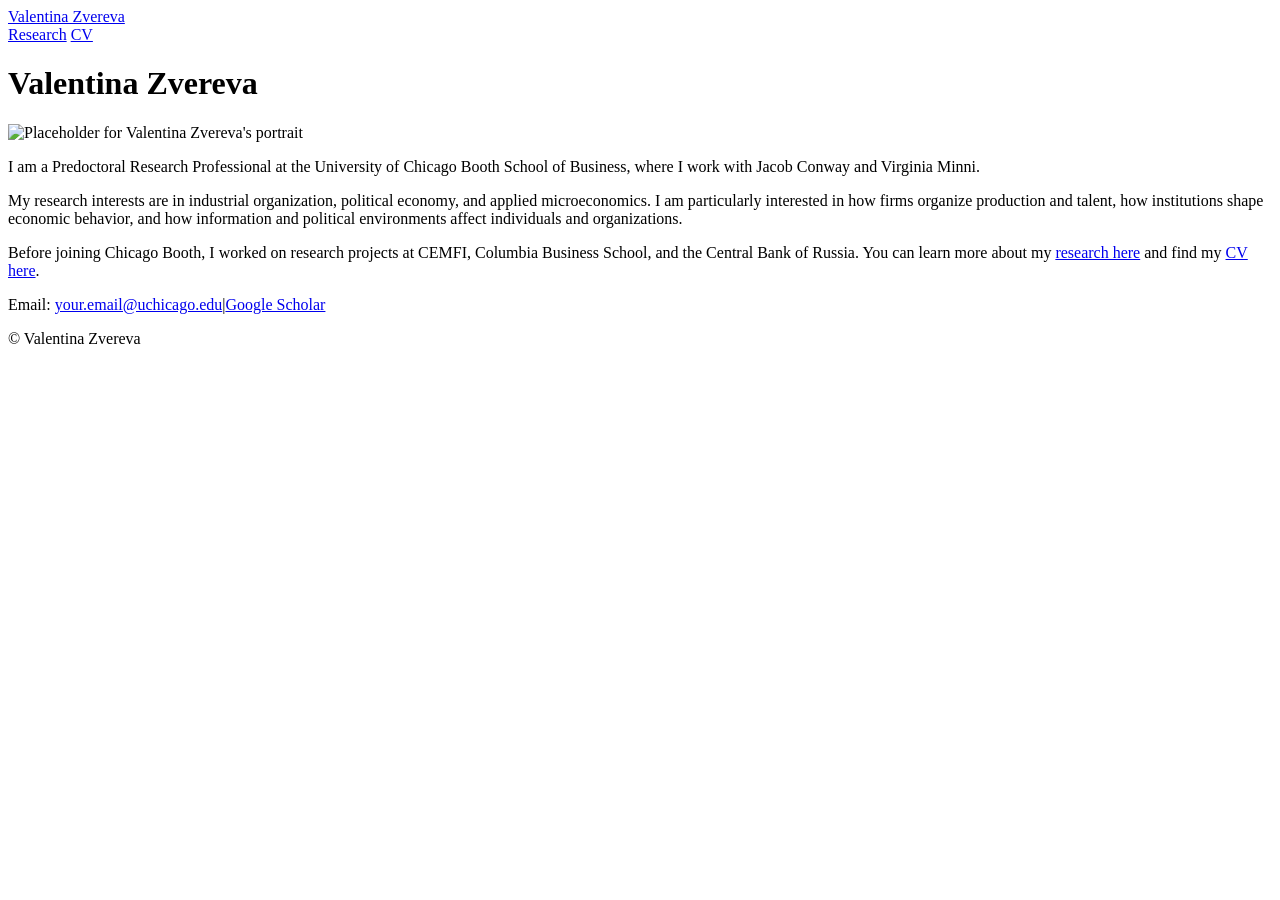
==== index.html @ 0b0f0c3b "Add index.html" ====
<!DOCTYPE html>
<html lang="en">
<head>
  <meta charset="UTF-8" />
  <meta name="viewport" content="width=device-width, initial-scale=1.0" />
  <meta name="description" content="Valentina Zvereva — Predoctoral Research Professional at the University of Chicago Booth School of Business." />
  <title>Valentina Zvereva</title>
  <link rel="stylesheet" href="styles.css" />
</head>
<body>
  <header class="site-header">
    <div class="site-shell navbar">
      <a class="site-name" href="index.html">Valentina Zvereva</a>
      <nav class="nav-links" aria-label="Primary navigation">
        <a href="research.html">Research</a>
        <a href="cv.html">CV</a>
      </nav>
    </div>
  </header>

  <main class="home">
    <div class="site-shell">
      <h1>Valentina Zvereva</h1>
      <div class="bio-grid">
        <img class="profile-photo" src="assets/profile-placeholder.svg" alt="Placeholder for Valentina Zvereva's portrait" />
        <div class="bio-text">
          <p>I am a Predoctoral Research Professional at the University of Chicago Booth School of Business, where I work with Jacob Conway and Virginia Minni.</p>

          <p>My research interests are in industrial organization, political economy, and applied microeconomics. I am particularly interested in how firms organize production and talent, how institutions shape economic behavior, and how information and political environments affect individuals and organizations.</p>

          <p>Before joining Chicago Booth, I worked on research projects at CEMFI, Columbia Business School, and the Central Bank of Russia. You can learn more about my <a href="research.html">research here</a> and find my <a href="cv.html">CV here</a>.</p>

          <p class="contact-line">Email: <a href="mailto:your.email@uchicago.edu">your.email@uchicago.edu</a><span class="sep">|</span><a href="#" aria-label="Google Scholar link placeholder">Google Scholar</a></p>
        </div>
      </div>
    </div>
  </main>

  <footer class="footer">
    <div class="site-shell">
      <span>© Valentina Zvereva</span>
    </div>
  </footer>
</body>
</html>
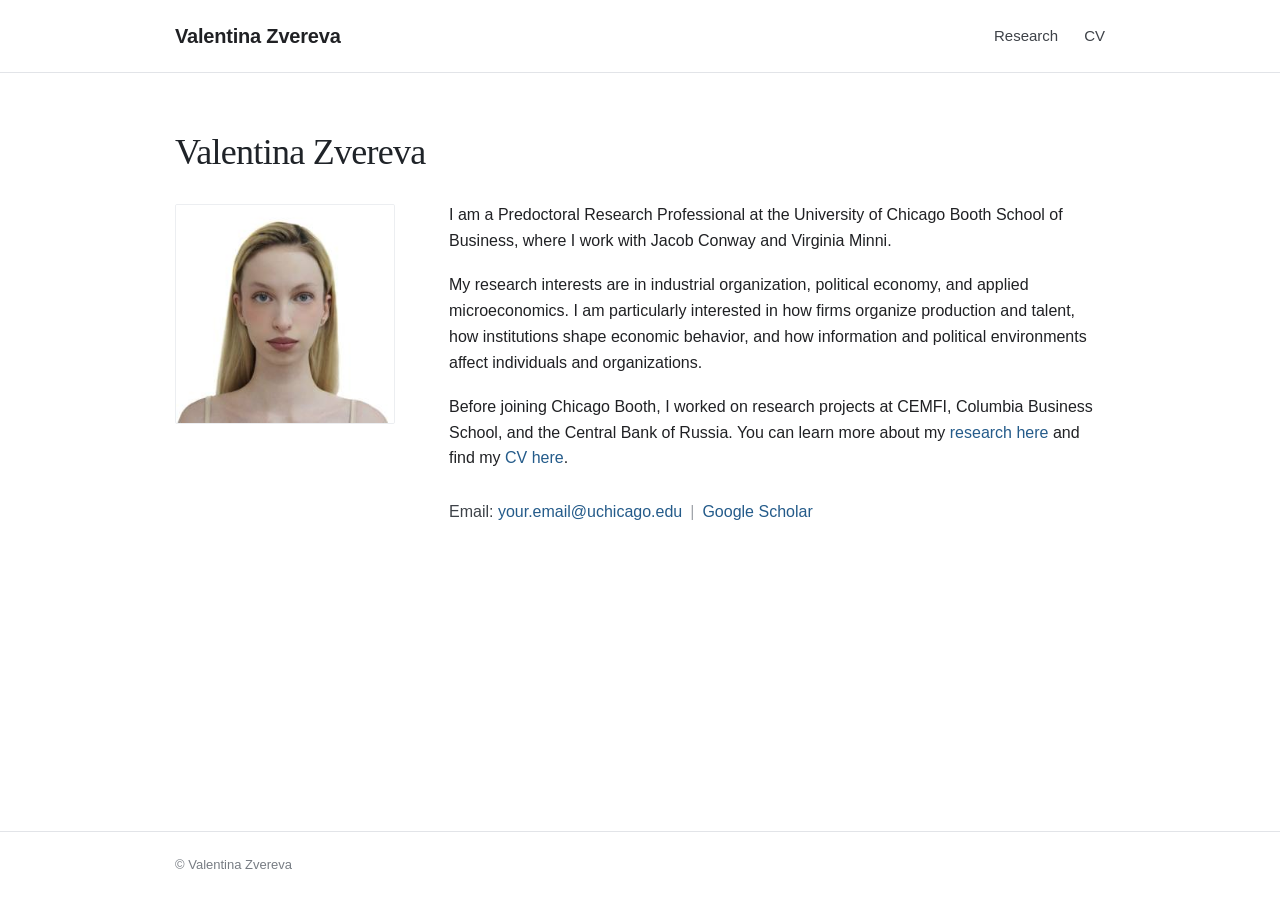
==== commit b9907103: "Use Valentina's profile photo" ====
--- a/index.html
+++ b/index.html
@@ -22,7 +22,7 @@
     <div class="site-shell">
       <h1>Valentina Zvereva</h1>
       <div class="bio-grid">
-        <img class="profile-photo" src="assets/profile-placeholder.svg" alt="Placeholder for Valentina Zvereva's portrait" />
+        <img class="profile-photo" src="[data-uri]" alt="Valentina Zvereva" />
         <div class="bio-text">
           <p>I am a Predoctoral Research Professional at the University of Chicago Booth School of Business, where I work with Jacob Conway and Virginia Minni.</p>
 
--- a/styles.css
+++ b/styles.css
@@ -0,0 +1,236 @@
+:root {
+  --text: #202124;
+  --muted: #666b73;
+  --link: #245b8a;
+  --link-hover: #153f65;
+  --border: #e2e4e8;
+  --soft: #f7f8fa;
+  --max-width: 930px;
+}
+
+* { box-sizing: border-box; }
+
+html { scroll-behavior: smooth; }
+
+body {
+  margin: 0;
+  background: #fff;
+  color: var(--text);
+  font-family: -apple-system, BlinkMacSystemFont, "Segoe UI", Helvetica, Arial, sans-serif;
+  font-size: 16px;
+  line-height: 1.62;
+  -webkit-font-smoothing: antialiased;
+}
+
+a {
+  color: var(--link);
+  text-decoration: none;
+}
+
+a:hover,
+a:focus { color: var(--link-hover); text-decoration: underline; }
+
+.site-shell {
+  width: min(calc(100% - 40px), var(--max-width));
+  margin: 0 auto;
+}
+
+.site-header {
+  border-bottom: 1px solid var(--border);
+  background: rgba(255,255,255,.97);
+}
+
+.navbar {
+  min-height: 72px;
+  display: flex;
+  align-items: center;
+  justify-content: space-between;
+  gap: 28px;
+}
+
+.site-name {
+  color: var(--text);
+  font-size: 20px;
+  font-weight: 600;
+  letter-spacing: -0.01em;
+}
+
+.site-name:hover { color: var(--text); text-decoration: none; }
+
+.nav-links {
+  display: flex;
+  align-items: center;
+  gap: 26px;
+  white-space: nowrap;
+}
+
+.nav-links a {
+  color: #3e4248;
+  font-size: 15px;
+}
+
+.nav-links a.active {
+  color: #111;
+  font-weight: 600;
+}
+
+main { min-height: calc(100vh - 142px); }
+
+.home {
+  padding: 58px 0 50px;
+}
+
+.home h1,
+.page h1 {
+  margin: 0 0 30px;
+  color: #1f2328;
+  font-family: Georgia, "Times New Roman", serif;
+  font-size: 36px;
+  font-weight: 500;
+  line-height: 1.2;
+  letter-spacing: -0.02em;
+}
+
+.bio-grid {
+  display: grid;
+  grid-template-columns: 230px minmax(0, 1fr);
+  gap: 44px;
+  align-items: start;
+}
+
+.profile-photo {
+  width: 220px;
+  aspect-ratio: 1 / 1;
+  object-fit: cover;
+  display: block;
+  border-radius: 2px;
+  border: 1px solid #eceef1;
+  background: var(--soft);
+}
+
+.bio-text p {
+  margin: 0 0 18px;
+  max-width: 650px;
+}
+
+.bio-text p:first-child { margin-top: -2px; }
+
+.contact-line {
+  margin-top: 28px !important;
+  color: #3d4248;
+}
+
+.contact-line .sep { color: #a0a4aa; padding: 0 8px; }
+
+.page {
+  padding: 52px 0 62px;
+}
+
+.page h1 { margin-bottom: 34px; }
+
+.page h2 {
+  margin: 42px 0 24px;
+  padding-bottom: 7px;
+  border-bottom: 1px solid var(--border);
+  color: #24282d;
+  font-family: Georgia, "Times New Roman", serif;
+  font-size: 25px;
+  font-weight: 500;
+}
+
+.page h2:first-of-type { margin-top: 0; }
+
+.research-item {
+  margin-bottom: 32px;
+}
+
+.research-item h3 {
+  margin: 0 0 4px;
+  font-size: 17px;
+  line-height: 1.45;
+  font-weight: 650;
+}
+
+.research-item h3 a { color: var(--link); }
+
+.research-meta {
+  margin: 0 0 7px;
+  color: #555b62;
+  font-size: 15px;
+}
+
+.research-links {
+  margin: 0 0 8px;
+  color: #555b62;
+  font-size: 14px;
+}
+
+.research-item p:last-child { margin-bottom: 0; }
+
+.abstract {
+  margin-top: 7px;
+  color: #30343a;
+}
+
+.cv-intro {
+  margin: -14px 0 28px;
+  color: var(--muted);
+}
+
+.cv-section {
+  margin: 0 0 35px;
+}
+
+.cv-section h2 { margin-top: 34px; }
+
+.cv-row {
+  display: grid;
+  grid-template-columns: 135px 1fr;
+  gap: 20px;
+  margin-bottom: 16px;
+}
+
+.cv-date {
+  color: var(--muted);
+  font-size: 14px;
+  padding-top: 1px;
+}
+
+.cv-row p { margin: 0; }
+
+.small-note {
+  color: var(--muted);
+  font-size: 14px;
+}
+
+.footer {
+  border-top: 1px solid var(--border);
+  padding: 22px 0 26px;
+  color: #777c83;
+  font-size: 13px;
+}
+
+.footer .site-shell {
+  display: flex;
+  justify-content: space-between;
+  gap: 20px;
+}
+
+@media (max-width: 700px) {
+  .site-shell { width: min(calc(100% - 30px), var(--max-width)); }
+  .navbar { min-height: 64px; align-items: flex-start; padding: 18px 0; flex-direction: column; gap: 10px; }
+  .nav-links { gap: 18px; flex-wrap: wrap; }
+  .home, .page { padding-top: 38px; }
+  .home h1, .page h1 { font-size: 32px; margin-bottom: 24px; }
+  .bio-grid { grid-template-columns: 1fr; gap: 28px; }
+  .profile-photo { width: min(220px, 72vw); }
+  .cv-row { grid-template-columns: 1fr; gap: 3px; }
+  .footer .site-shell { flex-direction: column; gap: 3px; }
+}
+
+@media print {
+  .site-header, .footer { display: none; }
+  .page { padding: 0; }
+  .site-shell { width: 100%; max-width: none; }
+  a { color: inherit; }
+}
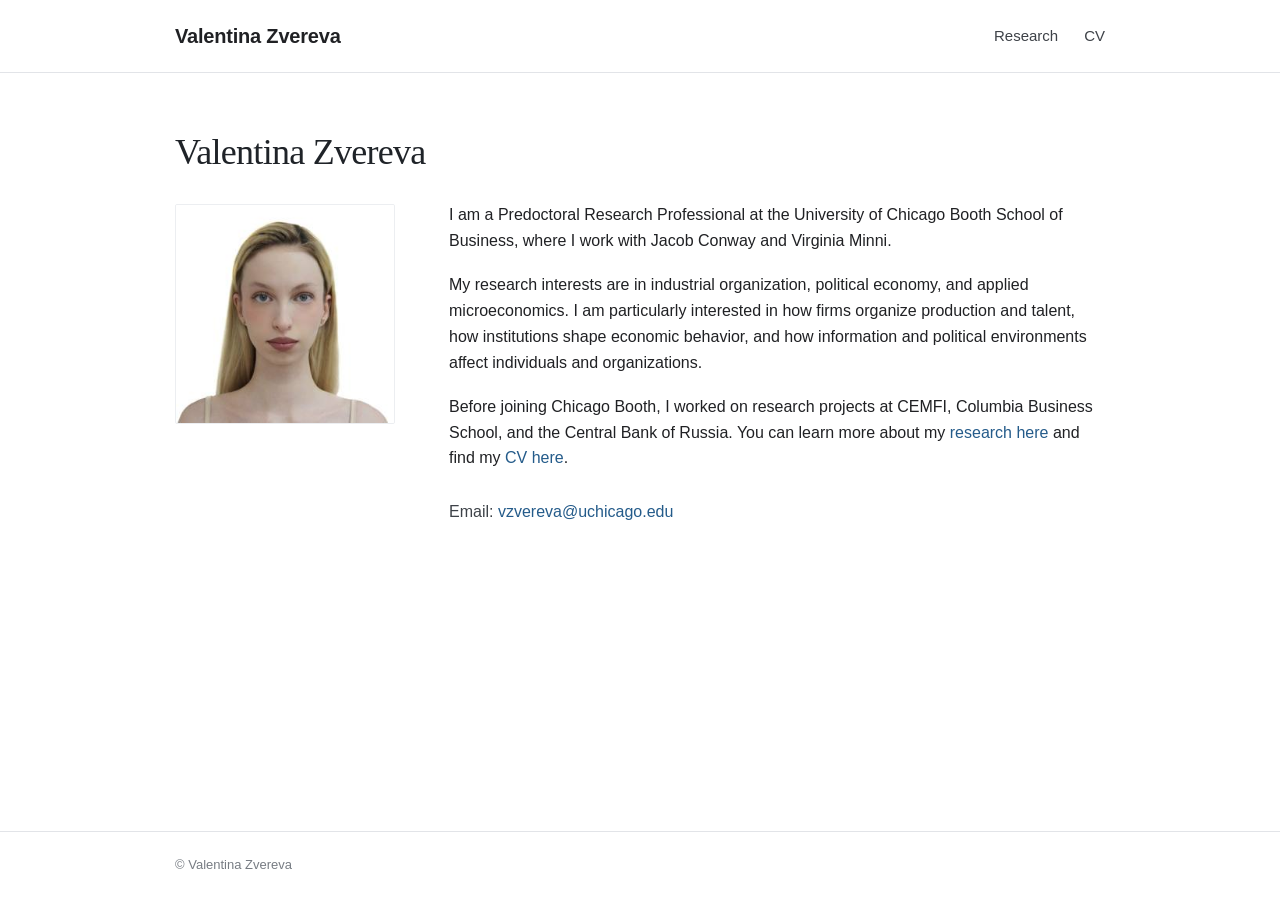
==== commit 1a985596: "Update contact email" ====
--- a/index.html
+++ b/index.html
@@ -30,7 +30,7 @@
 
           <p>Before joining Chicago Booth, I worked on research projects at CEMFI, Columbia Business School, and the Central Bank of Russia. You can learn more about my <a href="research.html">research here</a> and find my <a href="cv.html">CV here</a>.</p>
 
-          <p class="contact-line">Email: <a href="mailto:your.email@uchicago.edu">your.email@uchicago.edu</a><span class="sep">|</span><a href="#" aria-label="Google Scholar link placeholder">Google Scholar</a></p>
+          <p class="contact-line">Email: <a href="mailto:vzvereva@uchicago.edu">vzvereva@uchicago.edu</a></p>
         </div>
       </div>
     </div>
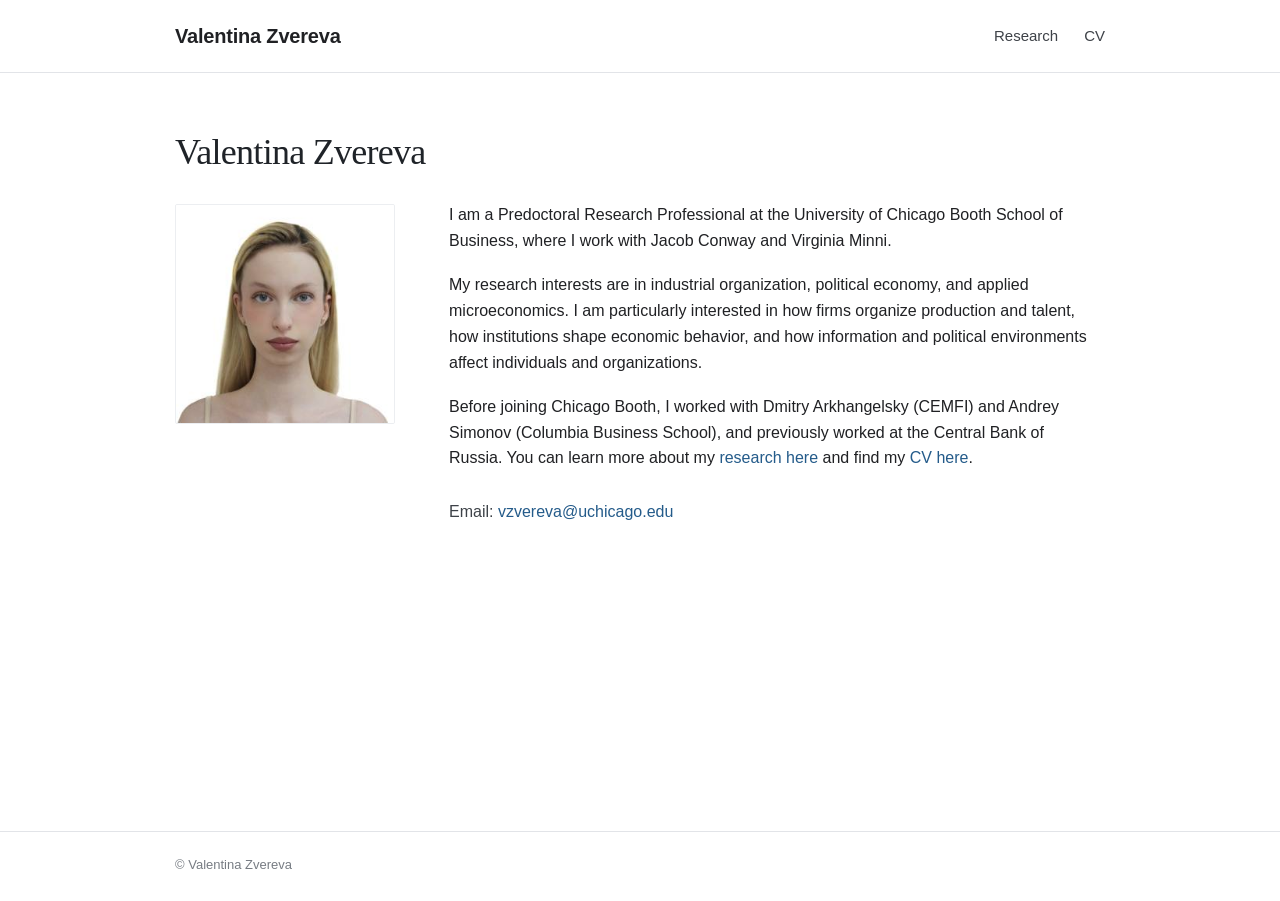
==== commit 9baab852: "Clarify previous research collaborators" ====
--- a/index.html
+++ b/index.html
@@ -28,7 +28,7 @@
 
           <p>My research interests are in industrial organization, political economy, and applied microeconomics. I am particularly interested in how firms organize production and talent, how institutions shape economic behavior, and how information and political environments affect individuals and organizations.</p>
 
-          <p>Before joining Chicago Booth, I worked on research projects at CEMFI, Columbia Business School, and the Central Bank of Russia. You can learn more about my <a href="research.html">research here</a> and find my <a href="cv.html">CV here</a>.</p>
+          <p>Before joining Chicago Booth, I worked with Dmitry Arkhangelsky (CEMFI) and Andrey Simonov (Columbia Business School), and previously worked at the Central Bank of Russia. You can learn more about my <a href="research.html">research here</a> and find my <a href="cv.html">CV here</a>.</p>
 
           <p class="contact-line">Email: <a href="mailto:vzvereva@uchicago.edu">vzvereva@uchicago.edu</a></p>
         </div>
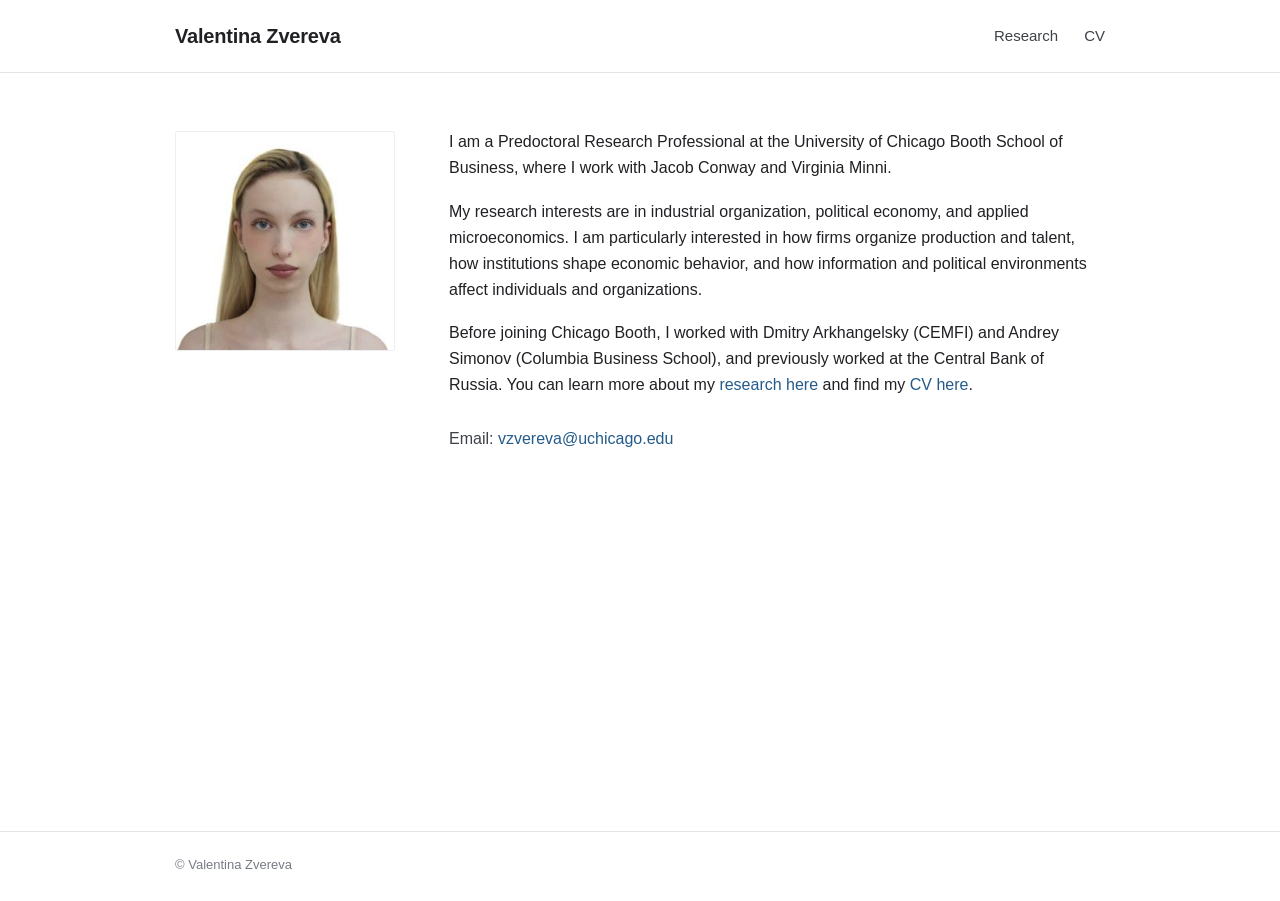
==== commit d81611f4: "Remove duplicate name from homepage" ====
--- a/index.html
+++ b/index.html
@@ -20,7 +20,6 @@
 
   <main class="home">
     <div class="site-shell">
-      <h1>Valentina Zvereva</h1>
       <div class="bio-grid">
         <img class="profile-photo" src="[data-uri]" alt="Valentina Zvereva" />
         <div class="bio-text">
